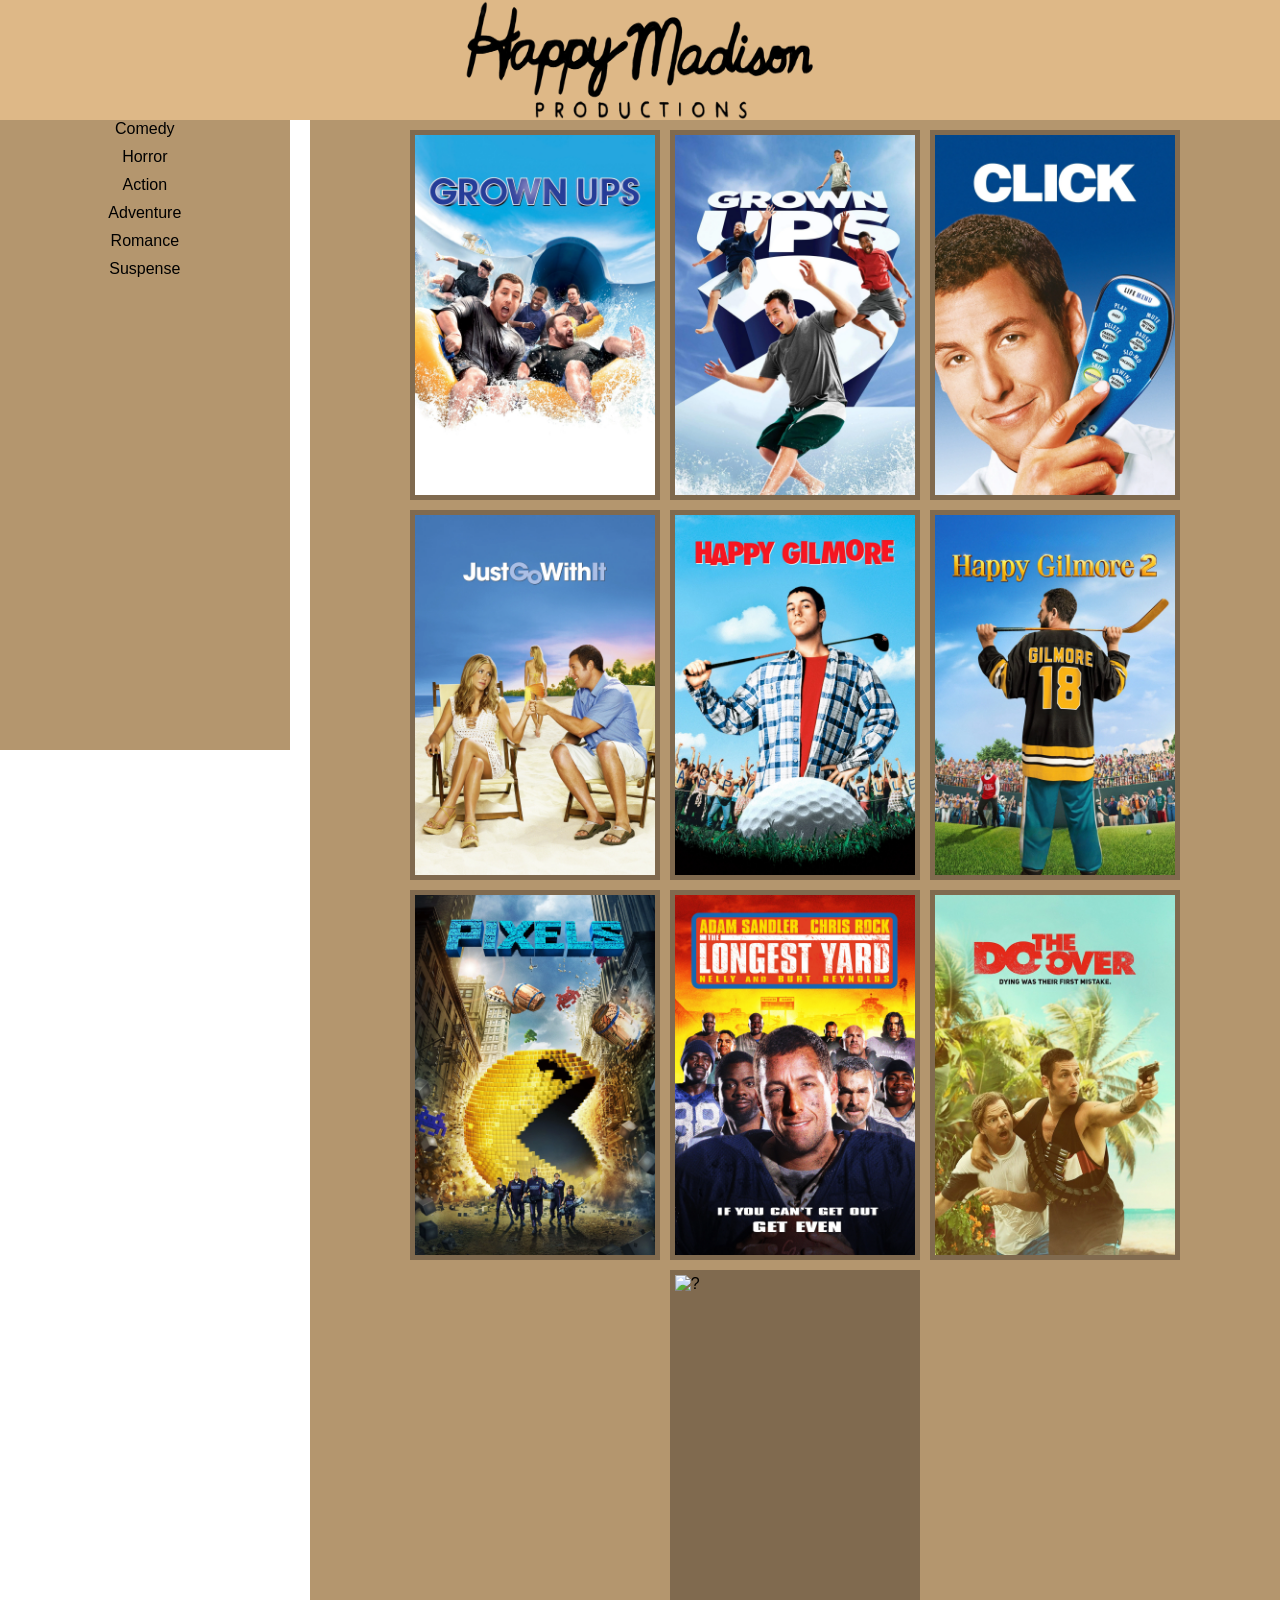
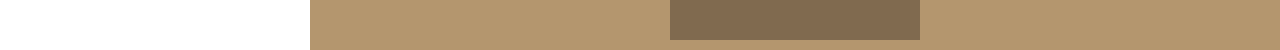
==== index.html @ 9397c3d3 "The upload of a promisor website ..." ====
<!DOCTYPE html>
<html lang="pt-br">
<head>
  <meta charset="UTF-8">
  <meta name="viewport" content="width=device-width, initial-scale=1.0">
  <link rel="stylesheet" href="style.css">
  <title>Happy Madison</title>
</head>
<body>
  <header>
    <img src="images/happy_madison_logo.png" alt="Logo" width="350px">
  </header>
  <section>
    <aside>
      <ul>
        <li><a href="">Comedy</a></li>
        <li><a href="">Horror</a></li>
        <li><a href="">Action</a></li>
        <li><a href="">Adventure</a></li>
        <li><a href="">Romance</a></li>
        <li><a href="">Suspense</a></li>
      </ul>
    </aside>
    <main>
      <div><a href="movie_pages/grown_ups.html" target="_blank"><img src="images/grown_ups.webp" alt="Grown Ups"></a></div>

      <div><a href="movie_pages/grown_ups2.html" target="_blank"><img src="images/grown_ups2.webp" alt="Grown Ups 2"></a></div>

      <div><a href="movie_pages/click.html" target="_blank"><img src="images/click.webp" alt="Click"></a></div>

      <div><a href="movie_pages/just_go_with_it.html" target="_blank"><img src="images/just_go_with_it.webp" alt="Just Go With It"></a></div>

      <div><a href="movie_pages/happy_gilmore.html" target="_blank"><img src="images/happy_gilmore.webp" alt="Happy Gilmore"></a></div>

      <div><a href="movie_pages/happy_gilmore2.html" target="_blank"><img src="images/happy_gilmore2.webp" alt="Happy Gilmore 2"></a></div>

      <div><a href="movie_pages/pixels.html" target="_blank"><img src="images/pixels.webp" alt="Pixels"></a></div>

      <div><a href="movie_pages/longest_yard.html" target="_blank"><img src="images/longest_yard.webp" alt="The Longest Yard"></a></div>

      <div><a href="images/the_do_over.webp" target="_blank"><img src="images/the_do_over.webp" alt="The Do-Over"></a></div>

      <div><a href=""><img src="images/grown_ups.web" alt="?"></a></div>
    </main>
    
  </section>
</body>
</html>
---- style.css ----
* {
  padding: 0;
  margin: 0;
  box-sizing: border-box;
  font-family: Arial, Helvetica, sans-serif;
}

header {
  display: flex;
  justify-content: center;
  height: 120px;
  background-color: burlywood;
}

section {
  display: flex;
  flex-direction: row;
  justify-content: center;
  gap: 20px;
}

aside {
  width: 30%;
  height: 70vh;
  background-color: rgb(180, 150, 110);
}

ul {
  display: flex;
  flex-direction: column;
  justify-content: center;
  gap: 10px;
  align-items: center;
  list-style: none;
  color: black;
}

a {
  text-decoration: none;
  color: black;
  width: 100%;
}

a:hover {
  color: rgb(184, 184, 184);
  transition: 0.3s;
}

main {
  display: flex;
  flex-wrap: wrap;
  flex-direction: row;
  justify-content: center;
  align-items: center;
  gap: 10px;
  width: 100%;
  padding: 10px;
  background-color: rgb(180, 150, 110);
}

main img {
  max-width: 100%;
  height: auto;
  display: block;
}

div {
  width: 250px;
  height: 370px;
  background-color: rgb(128, 106, 79);
  padding: 5px;
}

@media screen and (max-width: 540px) {
  header {
    height: 90px;
  }
  
  img {
    width: 200px;
    height: 70px;
  }
}
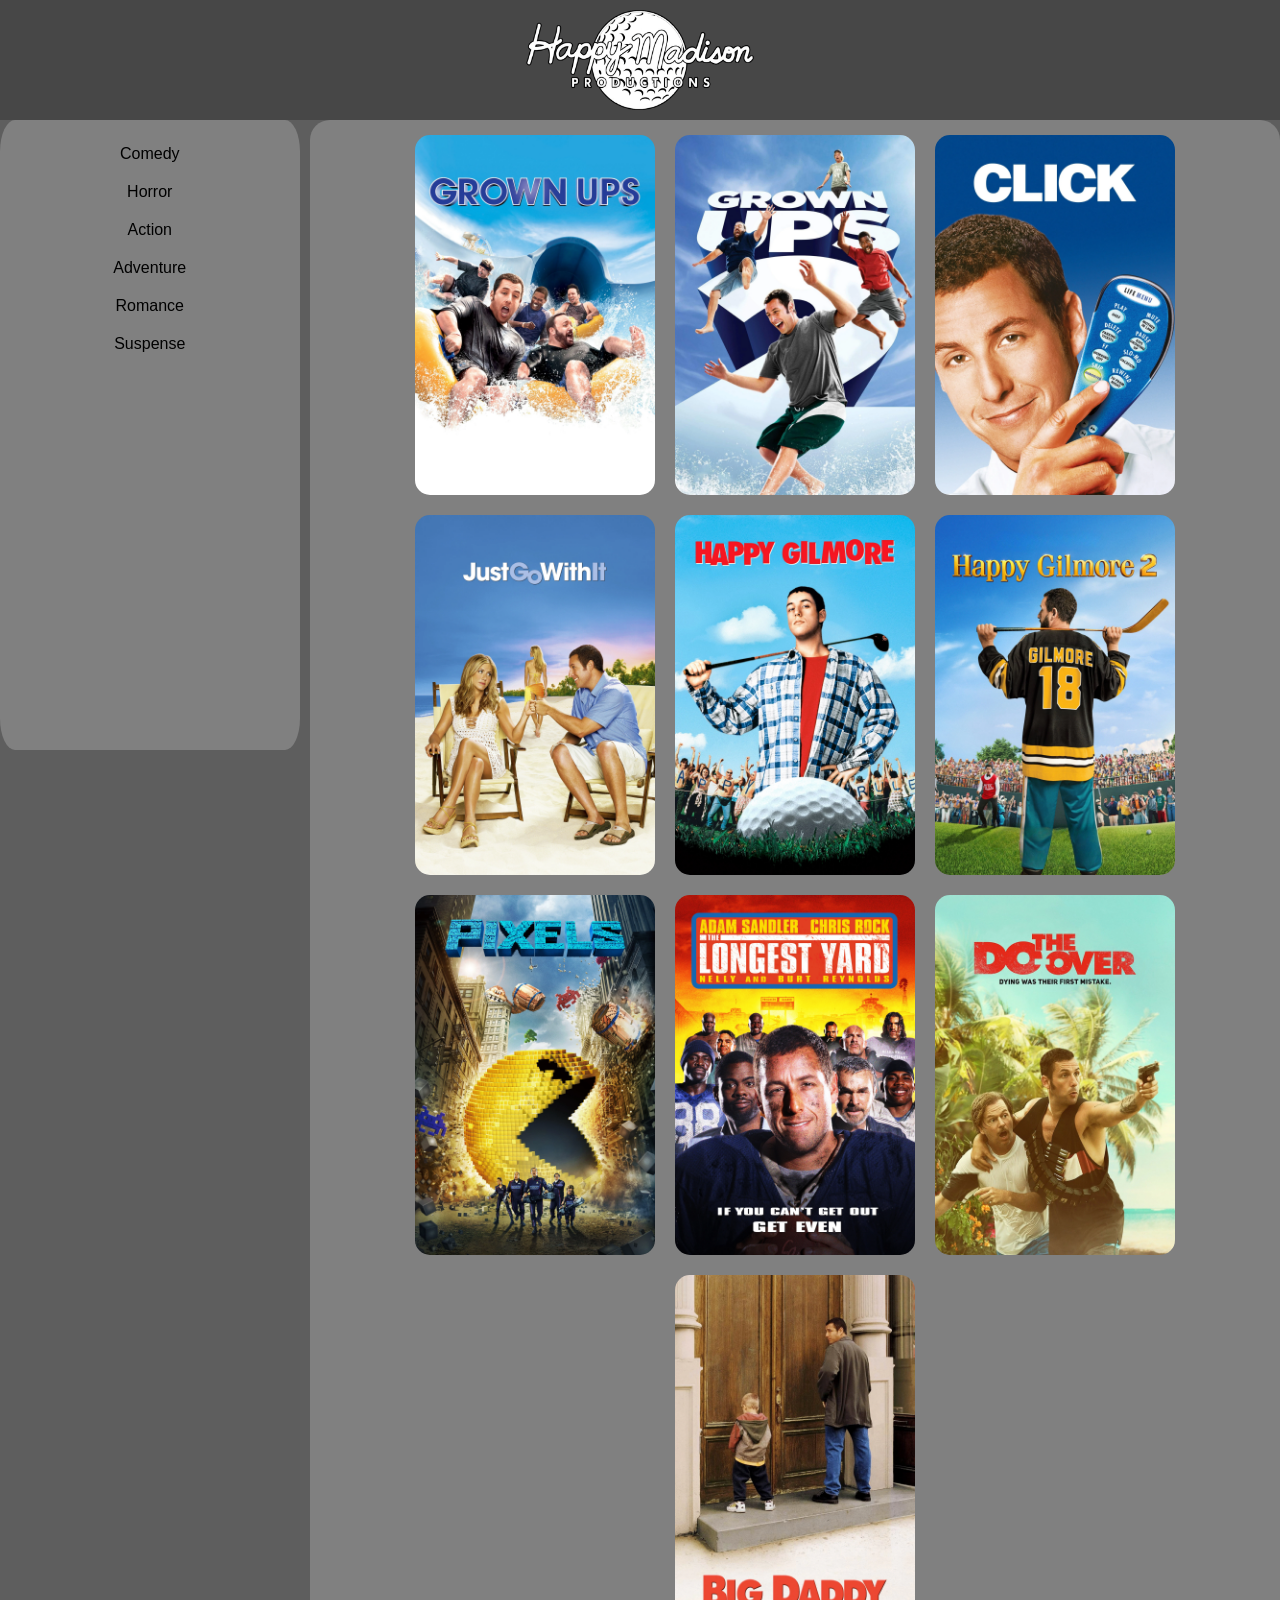
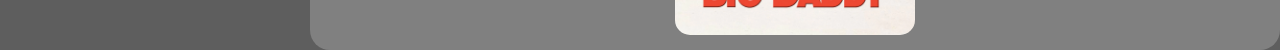
==== commit bcff3470: "Add files via upload" ====
--- a/index.html
+++ b/index.html
@@ -8,7 +8,7 @@
 </head>
 <body>
   <header>
-    <img src="images/happy_madison_logo.png" alt="Logo" width="350px">
+    <img src="images/happy_madison_logo.png" alt="Logo" width="230px">
   </header>
   <section>
     <aside>
@@ -40,7 +40,7 @@
 
       <div><a href="images/the_do_over.webp" target="_blank"><img src="images/the_do_over.webp" alt="The Do-Over"></a></div>
 
-      <div><a href=""><img src="images/grown_ups.web" alt="?"></a></div>
+      <div><a href="movie_pages/big_daddy.html" target="_blank"><img src="images/big_daddy.webp" alt="Big Daddy"></a></div>
     </main>
     
   </section>
--- a/style.css
+++ b/style.css
@@ -5,24 +5,31 @@
   font-family: Arial, Helvetica, sans-serif;
 }
 
+body {
+  background-color: rgb(94, 94, 94);
+}
+
 header {
   display: flex;
   justify-content: center;
   height: 120px;
-  background-color: burlywood;
+  padding: 10px;
+  background-color: rgb(71, 71, 71);
 }
 
 section {
   display: flex;
   flex-direction: row;
   justify-content: center;
-  gap: 20px;
+  gap: 10px;
 }
 
 aside {
   width: 30%;
   height: 70vh;
-  background-color: rgb(180, 150, 110);
+  padding: 20px;
+  border-radius: 5%;
+  background-color: grey;
 }
 
 ul {
@@ -35,15 +42,31 @@
   color: black;
 }
 
-a {
-  text-decoration: none;
-  color: black;
+li {
+  display: flex;
+  flex-direction: column;
+  justify-content: center;
+  align-items: center;
+  text-align: center;
   width: 100%;
 }
 
-a:hover {
-  color: rgb(184, 184, 184);
-  transition: 0.3s;
+aside a {
+  text-decoration: none;
+  color: black;
+  border-radius: 10px;
+  padding: 5px;
+  width: 100%;
+}
+
+aside a:hover {
+  color: white;
+  background-color: rgb(103, 103, 103);
+  transition: 0.5s;
+}
+
+aside a:not(hover) {
+  transition: 0.5s;
 }
 
 main {
@@ -55,19 +78,30 @@
   gap: 10px;
   width: 100%;
   padding: 10px;
-  background-color: rgb(180, 150, 110);
+  border-radius: 20px;
+  background-color: grey;
 }
 
 main img {
   max-width: 100%;
   height: auto;
+  border-radius: 15px;
   display: block;
+}
+
+main img:hover {
+  transform: scale(0.9);
+  transition: 0.3s;
+  border-radius: 15px;
+}
+
+main img:not(hover) {
+  transition: 0.3s;
 }
 
 div {
   width: 250px;
   height: 370px;
-  background-color: rgb(128, 106, 79);
   padding: 5px;
 }
 
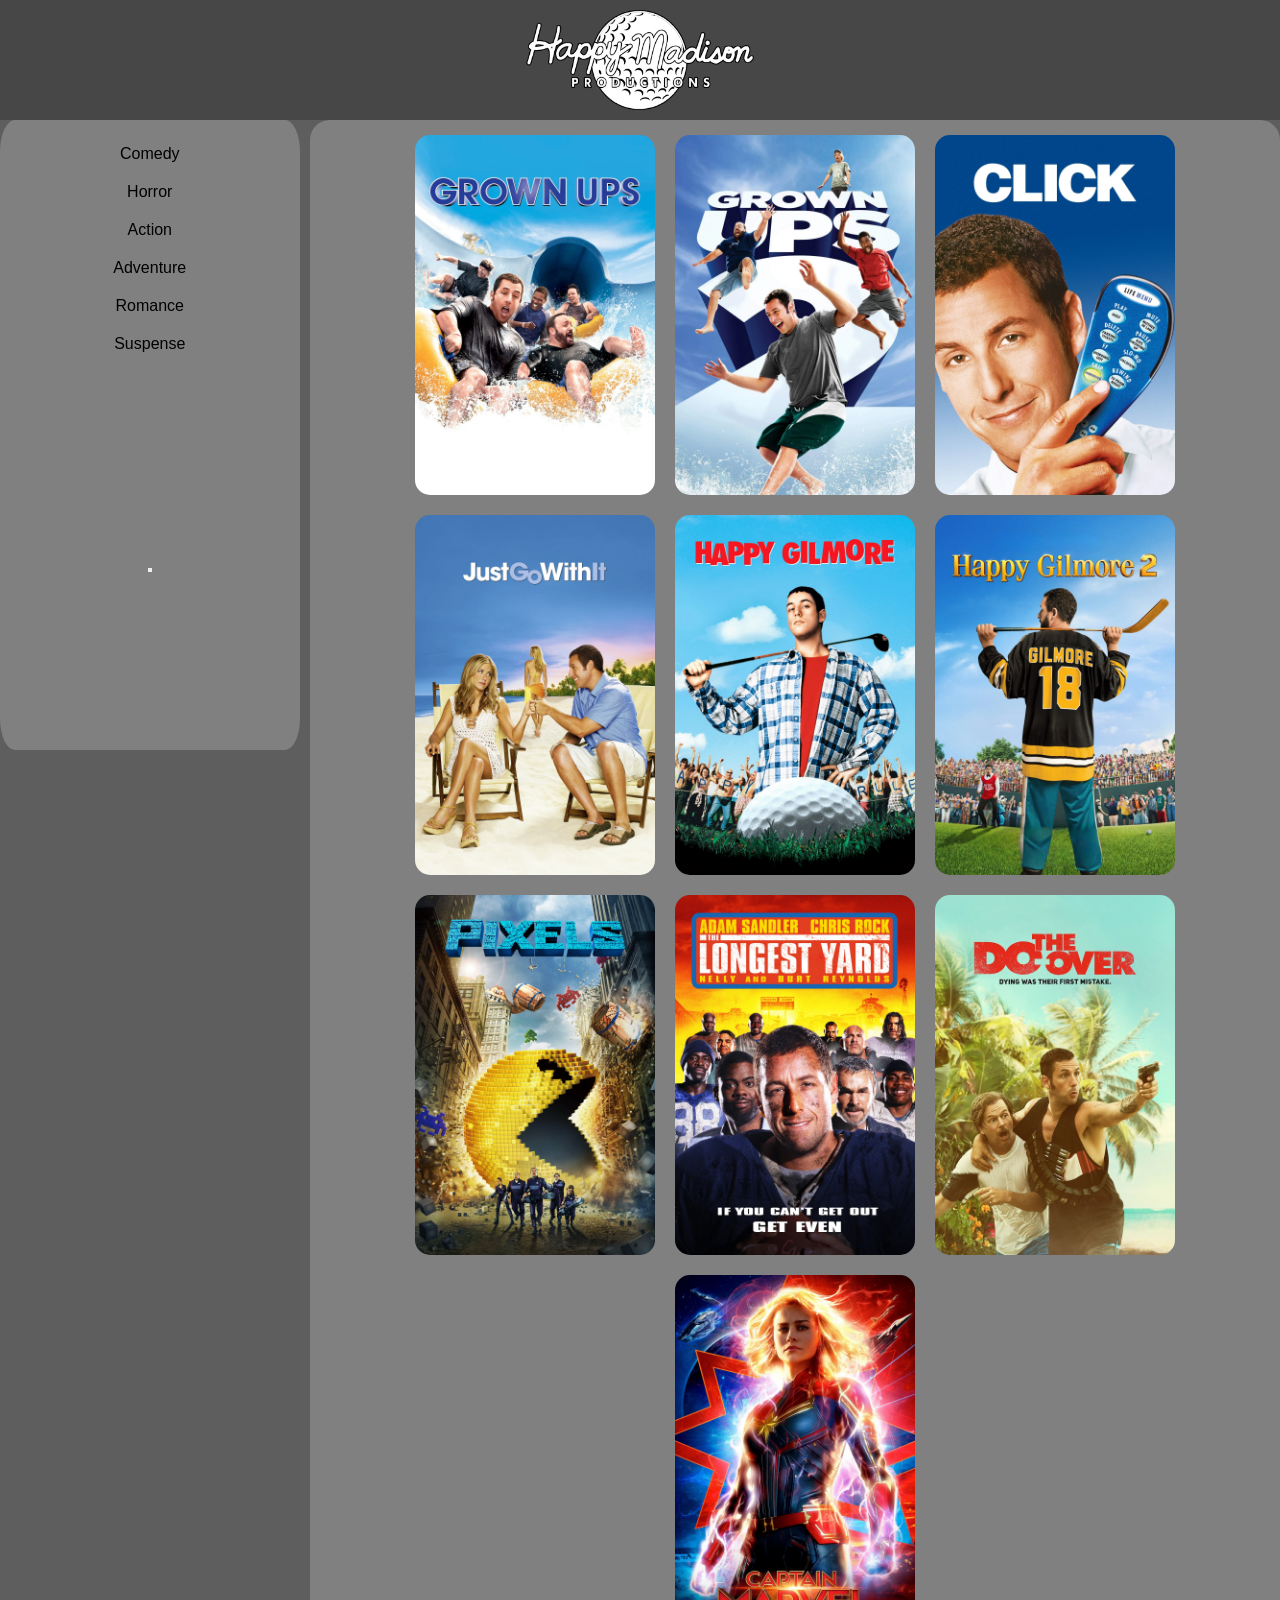
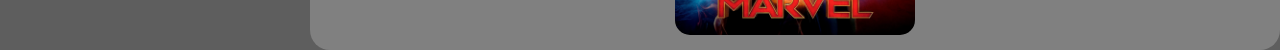
==== commit 6b08164a: "New movie addiction" ====
--- a/index.html
+++ b/index.html
@@ -4,6 +4,9 @@
   <meta charset="UTF-8">
   <meta name="viewport" content="width=device-width, initial-scale=1.0">
   <link rel="stylesheet" href="style.css">
+  <script src="script.js"></script>
+  <link rel="shortcut icon" href="images/favicon.ico" type="image/x-icon">
+  
   <title>Happy Madison</title>
 </head>
 <body>
@@ -19,8 +22,10 @@
         <li><a href="">Adventure</a></li>
         <li><a href="">Romance</a></li>
         <li><a href="">Suspense</a></li>
+        <li><button></button></li>
       </ul>
     </aside>
+    
     <main>
       <div><a href="movie_pages/grown_ups.html" target="_blank"><img src="images/grown_ups.webp" alt="Grown Ups"></a></div>
 
@@ -40,7 +45,7 @@
 
       <div><a href="images/the_do_over.webp" target="_blank"><img src="images/the_do_over.webp" alt="The Do-Over"></a></div>
 
-      <div><a href="movie_pages/big_daddy.html" target="_blank"><img src="images/big_daddy.webp" alt="Big Daddy"></a></div>
+      <div><a href="movie_pages/captain_marvel.html" target="_blank"><img src="images/AtsgWhDnHTq68L0lLsUrCnM7TjG.webp" alt="Captain Marvel"></a></div>
     </main>
     
   </section>
--- a/style.css
+++ b/style.css
@@ -5,8 +5,20 @@
   font-family: Arial, Helvetica, sans-serif;
 }
 
+:root {
+  --header-color: rgb(71, 71, 71);
+  --base-color: grey;
+  --body-color: rgb(94, 94, 94);
+}
+
+.darkmode {
+  --header-color: rgb(214, 214, 214);
+  --base-color: rgb(209, 209, 209);
+  --body-color: white;
+}
+
 body {
-  background-color: rgb(94, 94, 94);
+  background-color: var(--body-color);
 }
 
 header {
@@ -14,7 +26,7 @@
   justify-content: center;
   height: 120px;
   padding: 10px;
-  background-color: rgb(71, 71, 71);
+  background-color: var(--header-color);
 }
 
 section {
@@ -29,7 +41,7 @@
   height: 70vh;
   padding: 20px;
   border-radius: 5%;
-  background-color: grey;
+  background-color: var(--base-color);
 }
 
 ul {
@@ -79,7 +91,7 @@
   width: 100%;
   padding: 10px;
   border-radius: 20px;
-  background-color: grey;
+  background-color: var(--base-color);
 }
 
 main img {
@@ -105,13 +117,26 @@
   padding: 5px;
 }
 
+button {
+  margin-top: 200px;
+}
+
 @media screen and (max-width: 540px) {
   header {
     height: 90px;
   }
+
+  aside {
+    display: none;
+  }
   
-  img {
-    width: 200px;
+  header img {
+    width: 180px;
     height: 70px;
   }
+
+  div {
+    width: 150px;
+    height: 220px;
+  }
 }
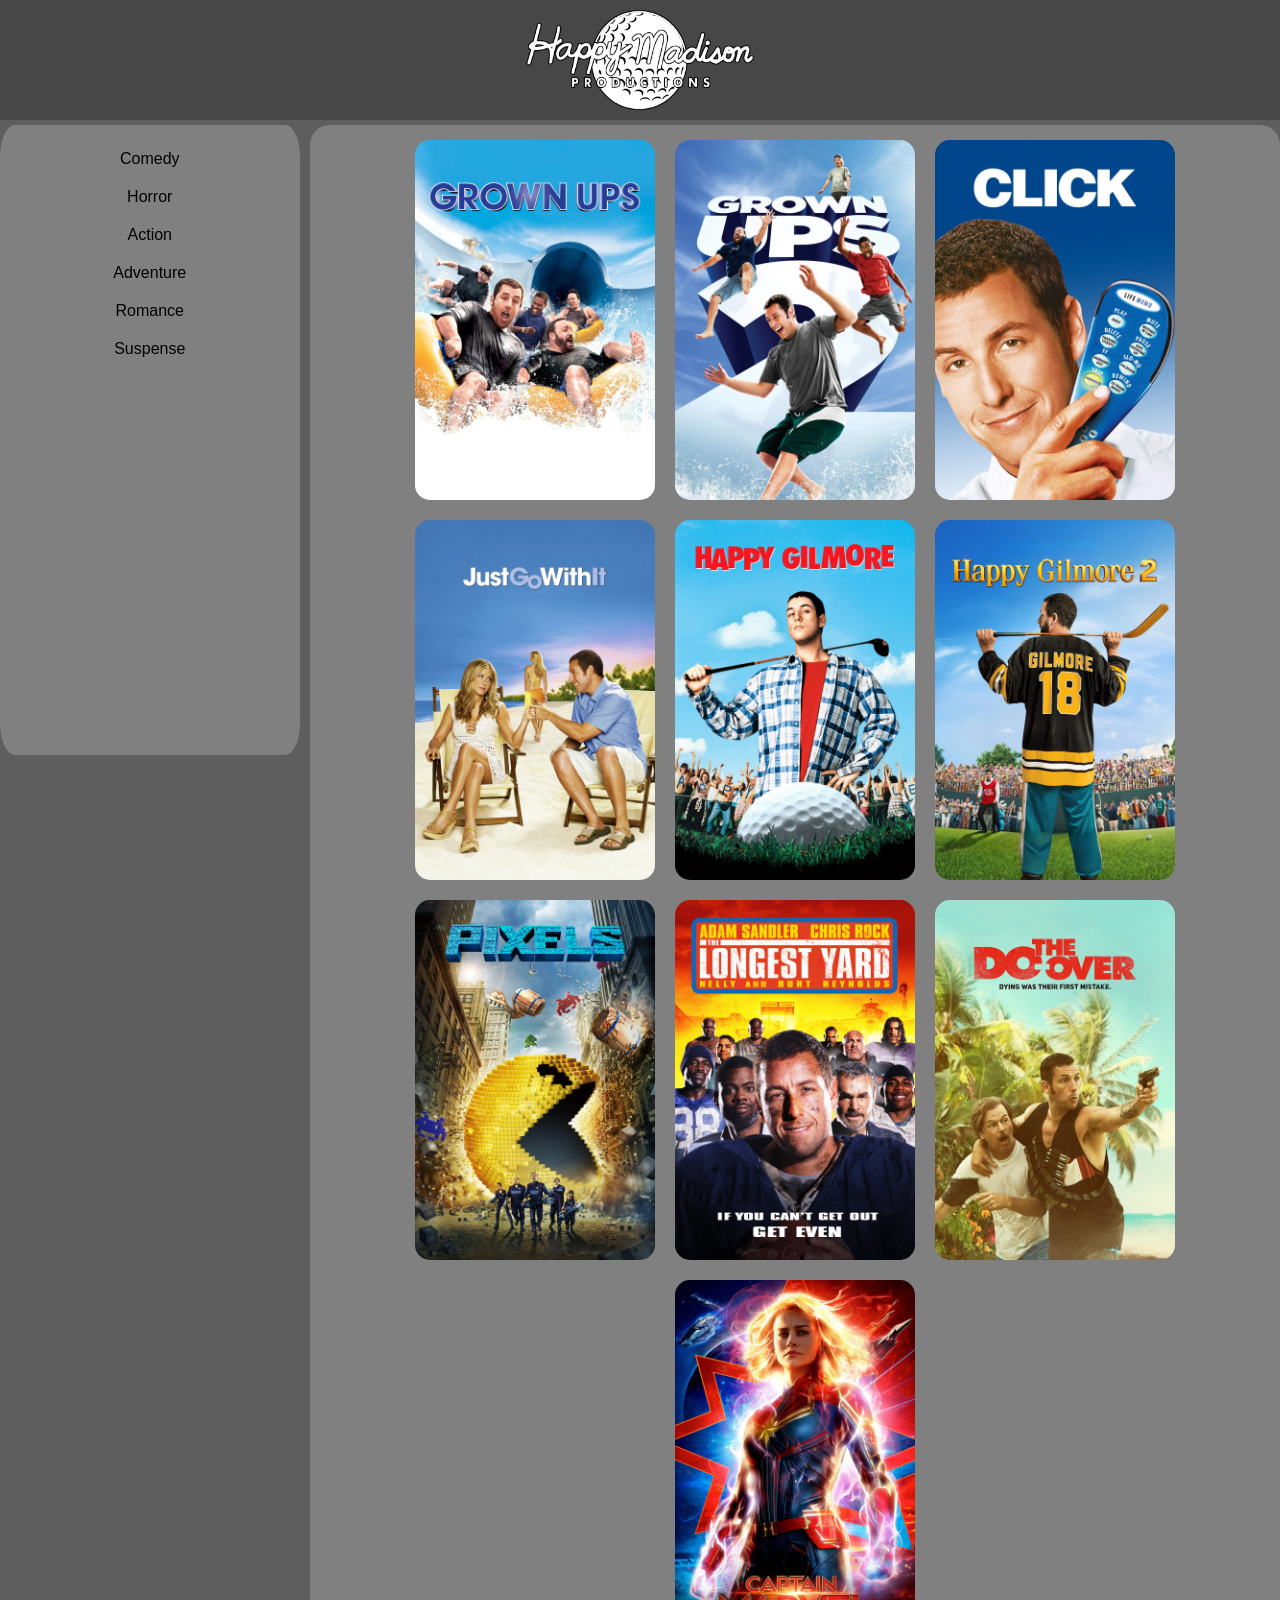
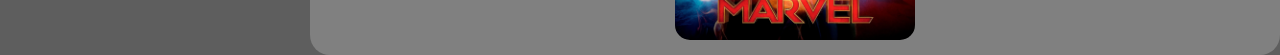
==== commit 768abd62: "Entire website reupload" ====
--- a/index.html
+++ b/index.html
@@ -4,14 +4,14 @@
   <meta charset="UTF-8">
   <meta name="viewport" content="width=device-width, initial-scale=1.0">
   <link rel="stylesheet" href="style.css">
-  <script src="script.js"></script>
+  <script src="script.js" defer></script>
   <link rel="shortcut icon" href="images/favicon.ico" type="image/x-icon">
   
   <title>Happy Madison</title>
 </head>
 <body>
   <header>
-    <img src="images/happy_madison_logo.png" alt="Logo" width="230px">
+    <img src="images/happy_madison_logo.png" alt="Logo" width="230px" id="logo">
   </header>
   <section>
     <aside>
@@ -22,7 +22,6 @@
         <li><a href="">Adventure</a></li>
         <li><a href="">Romance</a></li>
         <li><a href="">Suspense</a></li>
-        <li><button></button></li>
       </ul>
     </aside>
     
--- a/style.css
+++ b/style.css
@@ -12,9 +12,9 @@
 }
 
 .darkmode {
-  --header-color: rgb(214, 214, 214);
-  --base-color: rgb(209, 209, 209);
-  --body-color: white;
+  --header-color: rgb(223, 223, 223);
+  --base-color: white;
+  --body-color: rgb(230, 230, 230);
 }
 
 body {
@@ -26,7 +26,12 @@
   justify-content: center;
   height: 120px;
   padding: 10px;
+  margin-bottom: 5px;
   background-color: var(--header-color);
+}
+
+header #logo:hover {
+  cursor: pointer;
 }
 
 section {
@@ -37,6 +42,7 @@
 }
 
 aside {
+
   width: 30%;
   height: 70vh;
   padding: 20px;
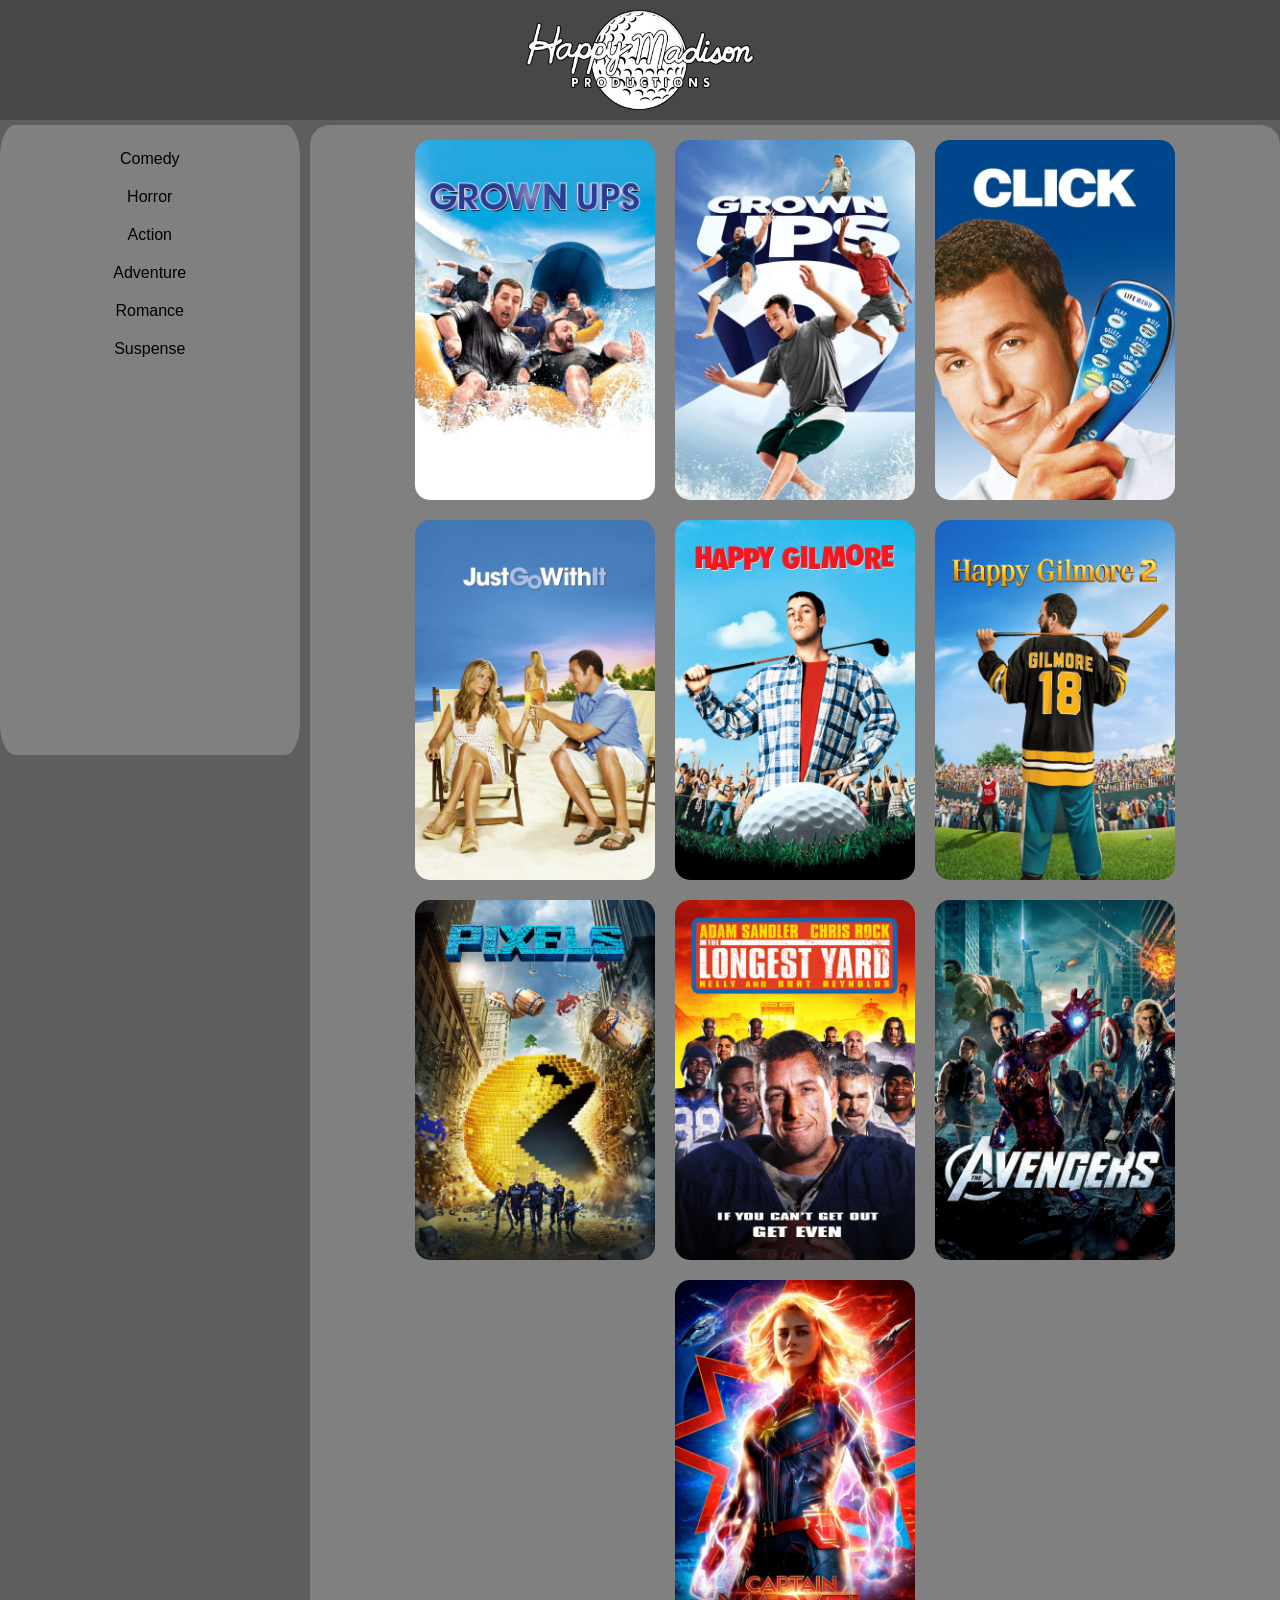
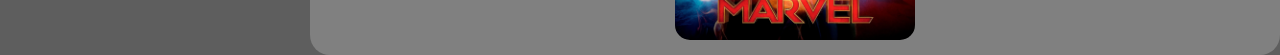
==== commit ebd49979: "New Movie Added" ====
--- a/index.html
+++ b/index.html
@@ -42,7 +42,7 @@
 
       <div><a href="movie_pages/longest_yard.html" target="_blank"><img src="images/longest_yard.webp" alt="The Longest Yard"></a></div>
 
-      <div><a href="images/the_do_over.webp" target="_blank"><img src="images/the_do_over.webp" alt="The Do-Over"></a></div>
+      <div><a href="movie_pages/the_avengers.html" target="_blank"><img src="images/the_avengers.webp" alt="The Avengers"></a></div>
 
       <div><a href="movie_pages/captain_marvel.html" target="_blank"><img src="images/AtsgWhDnHTq68L0lLsUrCnM7TjG.webp" alt="Captain Marvel"></a></div>
     </main>
